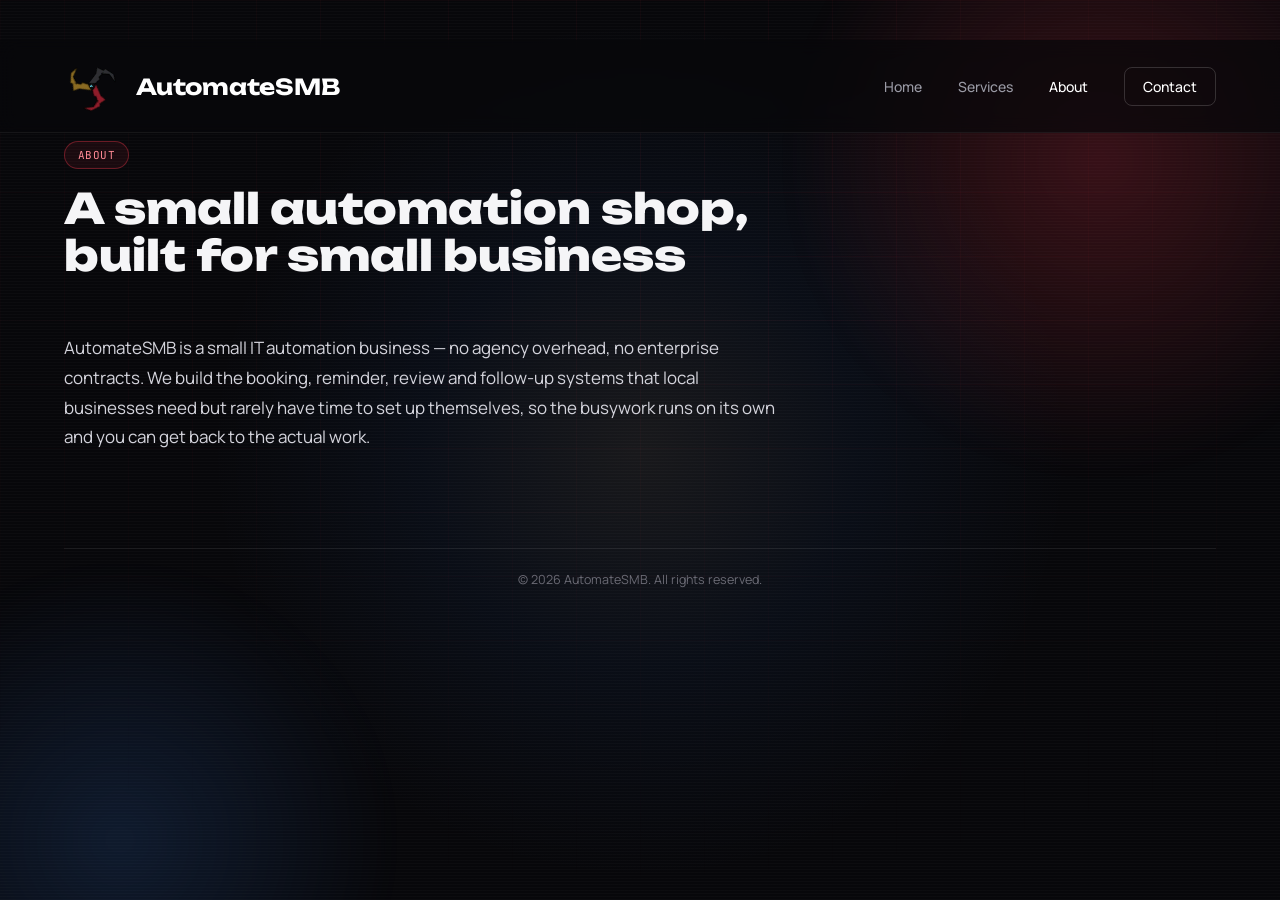
==== about.html @ adc05e36 "Add AutomateSMB site with updated pricing" ====
<!doctype html>
<html lang="en">
<head>
<meta charset="utf-8">
<meta name="viewport" content="width=device-width, initial-scale=1, viewport-fit=cover">
<title>About — AutomateSMB</title>
<meta name="description" content="AutomateSMB is a small IT automation business in Ottawa building booking, reminder, review and follow-up systems for local businesses — no agency overhead, no enterprise contracts.">
<link rel="icon" href="data:image/svg+xml,%3Csvg xmlns='http://www.w3.org/2000/svg' viewBox='0 0 64 64'%3E%3Crect width='64' height='64' rx='14' fill='%230d0e10'/%3E%3Ctext x='32' y='35' text-anchor='middle' dominant-baseline='central' font-family='Arial, sans-serif' font-weight='800' font-size='34' fill='%236FE8FF'%3EA%3C/text%3E%3C/svg%3E">
<link rel="preconnect" href="https://fonts.googleapis.com">
<link href="https://fonts.googleapis.com/css2?family=Unbounded:wght@500;700;800;900&family=Manrope:wght@400;500;600&family=JetBrains+Mono:wght@400;500;600&display=swap" rel="stylesheet">
<link rel="stylesheet" href="styles.css">
</head>
<body>

<div class="page" id="page">

  <!-- fine hologram scanlines -->
  <div style="position:absolute;inset:0;pointer-events:none;
    background-image:repeating-linear-gradient(0deg, rgba(255,255,255,0.02) 0px, rgba(255,255,255,0.02) 1px, transparent 1px, transparent 3px);"></div>

  <!-- circuit grid backdrop -->
  <div style="position:absolute;inset:0;pointer-events:none;
    background-image:
      linear-gradient(rgba(255,59,78,0.05) 1px, transparent 1px),
      linear-gradient(90deg, rgba(255,59,78,0.05) 1px, transparent 1px);
    background-size:64px 64px;
    -webkit-mask-image:radial-gradient(ellipse 1300px 850px at 50% 20%, black 0%, transparent 85%);
    mask-image:radial-gradient(ellipse 1300px 850px at 50% 20%, black 0%, transparent 85%);
  "></div>

  <!-- ambient glows -->
  <div class="parallax-slow" style="position:absolute;top:-160px;right:-140px;width:640px;height:640px;border-radius:999px;background:radial-gradient(circle, #FF3B4E33 0%, transparent 70%);filter:blur(10px);pointer-events:none;"></div>
  <div class="parallax-slow" style="position:absolute;bottom:-220px;left:-160px;width:560px;height:560px;border-radius:999px;background:radial-gradient(circle, #3D8BFF26 0%, transparent 70%);filter:blur(10px);pointer-events:none;"></div>

  <!-- soft light sheen that follows the cursor -->
  <div class="cursor-sheen" style="position:absolute;inset:0;pointer-events:none;"></div>

  <div class="shell">

    <!-- nav -->
    <div class="nav">
      <a href="index.html" style="display:flex;align-items:center;gap:16px;text-decoration:none;">
        <svg id="brand-mark-svg" width="56" height="56" viewBox="105 25 410 410" role="img" aria-label="AutomateSMB logo">
          <defs>
            <filter id="bladeShadow" x="-80%" y="-80%" width="260%" height="260%">
              <feDropShadow dx="3" dy="4" stdDeviation="3.5" flood-color="#000000" flood-opacity="0.8"/>
            </filter>
            <pattern id="brushed" patternUnits="userSpaceOnUse" width="4" height="4" patternTransform="rotate(-55)">
              <rect width="4" height="4" fill="none"/>
              <line x1="0.5" y1="0" x2="0.5" y2="4" stroke="#ffffff" stroke-opacity="0.16" stroke-width="0.5"/>
              <line x1="1.8" y1="0" x2="1.8" y2="4" stroke="#000000" stroke-opacity="0.16" stroke-width="0.5"/>
              <line x1="3" y1="0" x2="3" y2="4" stroke="#ffffff" stroke-opacity="0.08" stroke-width="0.4"/>
            </pattern>
            <polygon id="bladeShape" points="24,-20 55,-50 50,-66 82,-98 66,-91 127,-87 169,-31 158,-86 99,-124 84,-113 38,-135 29,-90 -24,-20"/>
          </defs>
          <g id="logo-spin-g">
          <g transform="translate(310,230) rotate(0)">
            <g filter="url(#bladeShadow)">
              <use href="#bladeShape" fill="#2a2c2f"/>
              <use href="#bladeShape" fill="url(#brushed)"/>
              <use href="#bladeShape" fill="none" stroke="#000000" stroke-width="3" stroke-linejoin="miter"/>
            </g>
          </g>
          <g transform="translate(310,230) rotate(120)">
            <g filter="url(#bladeShadow)">
              <use href="#bladeShape" fill="#8f1a26"/>
              <use href="#bladeShape" fill="url(#brushed)"/>
              <use href="#bladeShape" fill="none" stroke="#000000" stroke-width="3" stroke-linejoin="miter"/>
            </g>
          </g>
          <g transform="translate(310,230) rotate(240)">
            <g filter="url(#bladeShadow)">
              <use href="#bladeShape" fill="#8a6a1e"/>
              <use href="#bladeShape" fill="url(#brushed)"/>
              <use href="#bladeShape" fill="none" stroke="#000000" stroke-width="3" stroke-linejoin="miter"/>
            </g>
          </g>
          <circle cx="310" cy="230" r="18" fill="#0d0e10" stroke="#1c1f22" stroke-width="1.5" filter="url(#bladeShadow)"/>
          <text x="310" y="231" text-anchor="middle" dominant-baseline="central" font-family="'Unbounded',sans-serif" font-weight="800" font-size="21" fill="#6FE8FF">A</text>
          <polygon points="310,225 305,232 315,232" fill="#0d0e10"/>
          </g>
        </svg>
        <span style="font-family:'Unbounded',sans-serif;font-weight:700;font-size:22px;color:#fff;letter-spacing:-0.01em;">AutomateSMB</span>
      </a>
      <button id="nav-toggle" class="nav-toggle" type="button" aria-label="Menu" aria-expanded="false" aria-controls="nav-links">
        <svg class="icon-menu" width="20" height="20" viewBox="0 0 24 24" fill="none" stroke="currentColor" stroke-width="2" stroke-linecap="round"><path d="M4 6h16M4 12h16M4 18h16"/></svg>
        <svg class="icon-close" width="20" height="20" viewBox="0 0 24 24" fill="none" stroke="currentColor" stroke-width="2" stroke-linecap="round"><path d="M6 6l12 12M18 6L6 18"/></svg>
      </button>
      <div class="nav-links" id="nav-links">
        <a class="navlink" href="index.html">Home</a>
        <a class="navlink" href="services.html">Services</a>
        <a class="navlink active" href="about.html">About</a>
        <a href="contact.html" class="btn-ghost" style="border:1px solid rgba(255,255,255,0.16);border-radius:8px;padding:9px 18px;font-size:14px;font-weight:500;color:#fff;">Contact</a>
      </div>
    </div>

    <!-- page header -->
    <div class="page-header">
      <div class="page-kicker" style="border:1px solid rgba(255,59,78,0.35);background:rgba(255,59,78,0.08);color:#ff8a95;">ABOUT</div>
      <h1 style="margin:0 0 14px 0;font-family:'Unbounded',sans-serif;font-weight:800;font-size:clamp(28px,4vw,42px);line-height:1.12;color:#f5f5f7;text-wrap:balance;">A small automation shop, built for small business</h1>
    </div>

    <div style="max-width:720px;padding-bottom:40px;display:flex;flex-direction:column;gap:20px;">
      <p style="margin:0;font-size:17px;line-height:1.75;color:#d4d4dc;">AutomateSMB is a small IT automation business — no agency overhead, no enterprise contracts. We build the booking, reminder, review and follow-up systems that local businesses need but rarely have time to set up themselves, so the busywork runs on its own and you can get back to the actual work.</p>
    </div>

    <div class="site-footer">© 2026 AutomateSMB. All rights reserved.</div>

  </div>
</div>

<script>
(function () {
  "use strict";

  var page = document.getElementById('page');

  /* ---- nav logo spin + cursor sheen (same behavior as the home page) ---- */
  var reducedMotion = window.matchMedia('(prefers-reduced-motion: reduce)').matches;
  var logoSpinEl = document.getElementById('logo-spin-g');
  var logoAngle = 0, logoVel = 0, lastCursorX = null;
  function tickLogo() {
    if (!reducedMotion && logoSpinEl) {
      logoVel *= 0.94;
      logoAngle += logoVel;
      logoSpinEl.setAttribute('transform', 'rotate(' + logoAngle.toFixed(2) + ' 310 230)');
    }
    requestAnimationFrame(tickLogo);
  }
  requestAnimationFrame(tickLogo);
  function onPageMove(e) {
    var r = page.getBoundingClientRect();
    page.style.setProperty('--mx', Math.min(1, Math.max(0, (e.clientX - r.left) / r.width)));
    page.style.setProperty('--my', Math.min(1, Math.max(0, (e.clientY - r.top) / r.height)));
    if (lastCursorX !== null) {
      logoVel = Math.max(-45, Math.min(45, logoVel + (e.clientX - lastCursorX) * 0.7));
    }
    lastCursorX = e.clientX;
  }
  function onPageLeave() { page.style.setProperty('--mx', 0.5); page.style.setProperty('--my', 0.5); lastCursorX = null; }
  page.addEventListener('mousemove', onPageMove);
  page.addEventListener('mouseleave', onPageLeave);

  /* ---- mobile nav: hamburger toggle for the phone-width dropdown ---- */
  (function () {
    var navToggle = document.getElementById('nav-toggle');
    var navLinks = document.getElementById('nav-links');
    if (!navToggle || !navLinks) return;
    function closeMenu() {
      navLinks.classList.remove('open');
      navToggle.classList.remove('open');
      navToggle.setAttribute('aria-expanded', 'false');
    }
    navToggle.addEventListener('click', function () {
      var isOpen = navLinks.classList.toggle('open');
      navToggle.classList.toggle('open', isOpen);
      navToggle.setAttribute('aria-expanded', isOpen ? 'true' : 'false');
    });
    Array.prototype.forEach.call(navLinks.querySelectorAll('a'), function (a) {
      a.addEventListener('click', closeMenu);
    });
  })();
})();
</script>
</body>
</html>
---- styles.css ----
/* Shared styles across index.html / services.html / about.html — the
   brand's neon-circuit dark theme: black base, red accents, IG-page blue. */
:root{
  --bg:#07070a;
  --fg:#f5f5f7;
  --fg-muted:#a3a3ad;
  --fg-faint:#8f8f99;
  --accent-red:#FF3B4E;
  --accent-red-soft:#ff8a95;
  --accent-blue:#3D8BFF;
  --accent-blue-bright:#6FE8FF;
  --accent-gold:#E8B84B;
  color-scheme: dark;
}
*{box-sizing:border-box;}
html,body{background:var(--bg);height:100%;}
html{scroll-behavior:smooth;}
body{margin:0;color:var(--fg);font-family:'Manrope',system-ui,sans-serif;}
a{color:#fff;text-decoration:none;}
a.navlink{color:#9a9aa5;font-size:14px;font-weight:500;transition:color .15s ease;}
a.navlink:hover{color:#ffffff;}
a.navlink.active{color:#fff;}
.btn-primary{transition:transform .15s ease, box-shadow .15s ease;}
.btn-primary:hover{transform:translateY(-1px);}
.btn-ghost{transition:border-color .15s ease, background .15s ease;}
.btn-ghost:hover{background:rgba(255,255,255,0.04);}
.glass-card{transition:transform .15s ease, border-color .15s ease;}
.glass-card:hover{transform:translateY(-3px);}
@keyframes pulseGlow{0%,100%{opacity:.55}50%{opacity:1}}
.pulse-dot{animation:pulseGlow 2.4s ease-in-out infinite;}
@media (prefers-reduced-motion: reduce){ .pulse-dot{animation:none;opacity:.85;} }

.parallax-slow{transform:translate(calc((var(--mx,0.5) - 0.5) * 46px), calc((var(--my,0.5) - 0.5) * 46px));transition:transform .15s ease-out;}
.cursor-sheen{background:radial-gradient(circle at calc(var(--mx,0.5) * 100%) calc(var(--my,0.5) * 100%), rgba(255,255,255,0.07), rgba(61,139,255,0.05) 28%, transparent 55%);transition:background .1s linear;}

.page{width:100%;min-height:100vh;min-height:100dvh;position:relative;overflow:hidden;background:var(--bg);}
.shell{position:relative;display:flex;flex-direction:column;min-height:100vh;min-height:100dvh;padding:40px 64px 56px 64px;box-sizing:border-box;max-width:1600px;margin:0 auto;}

.nav{display:flex;align-items:center;justify-content:space-between;padding-bottom:56px;flex-wrap:wrap;gap:16px;position:sticky;top:env(safe-area-inset-top, 0px);z-index:50;background:rgba(7,7,10,0.72);backdrop-filter:blur(10px);-webkit-backdrop-filter:blur(10px);margin:0 -64px;padding-left:64px;padding-right:64px;padding-top:18px;padding-bottom:18px;border-bottom:1px solid rgba(255,255,255,0.06);}
.nav-links{display:flex;align-items:center;gap:36px;flex-wrap:wrap;}

/* mobile menu toggle: hidden on desktop/tablet, shown only under the phone breakpoint below */
.nav-toggle{display:none;background:rgba(255,255,255,0.04);border:1px solid rgba(255,255,255,0.16);border-radius:8px;width:42px;height:42px;align-items:center;justify-content:center;cursor:pointer;color:#fff;flex-shrink:0;padding:0;}
.nav-toggle .icon-close{display:none;}
.nav-toggle.open .icon-menu{display:none;}
.nav-toggle.open .icon-close{display:block;}

/* hero visual sits above the copy on every screen size — a 6-box ring needs
   room to breathe, and squeezing it into a fixed box beside the text clipped
   the outer labels at in-between widths. */
.hero-row{flex-grow:1;display:flex;flex-direction:column;align-items:center;gap:12px;padding-bottom:36px;}
.hero-copy{display:flex;flex-direction:column;justify-content:center;align-items:center;text-align:center;max-width:720px;order:2;}
.hero-scene{flex-shrink:0;position:relative;width:min(100%, 146vh);aspect-ratio:11/5;height:auto;border-radius:20px;order:1;margin:0 auto;}

/* mobile-only service picker — see the comment on #mobile-service-cards in
   index.html. Hidden by default (desktop uses the interactive 3D ring
   instead); shown and made scrollable only under the phone breakpoint. */
.hero-mobile-cards{display:none;}

.features-grid{display:grid;grid-template-columns:repeat(3, minmax(0, 1fr));gap:20px;}

/* generic inner page header (services / about) */
.page-header{padding-top:8px;padding-bottom:40px;max-width:720px;}
.page-kicker{display:inline-flex;align-items:center;gap:8px;border-radius:999px;padding:6px 13px;margin-bottom:16px;font-family:'JetBrains Mono',monospace;font-size:11px;letter-spacing:.04em;}

.about-section{padding-top:8px;scroll-margin-top:24px;}
.services-section{padding-top:8px;scroll-margin-top:24px;}
.contact-section{padding-top:56px;padding-bottom:8px;scroll-margin-top:24px;}

.site-footer{margin-top:56px;padding-top:22px;border-top:1px solid rgba(255,255,255,0.07);text-align:center;font-size:12.5px;color:#6b6b75;}

/* services accordion */
.service-accordion-item{border:1px solid rgba(255,255,255,0.09);border-radius:14px;background:rgba(255,255,255,0.035);margin-bottom:14px;overflow:hidden;transition:border-color .15s ease;scroll-margin-top:110px;}
.service-accordion-item.open{border-color:rgba(111,232,255,0.35);}
.service-accordion-header{width:100%;text-align:left;background:none;border:none;padding:20px 22px;display:flex;align-items:center;justify-content:space-between;gap:18px;cursor:pointer;color:inherit;font-family:inherit;}
.service-accordion-header:hover{background:rgba(255,255,255,0.03);}
.service-accordion-heading{display:flex;flex-direction:column;gap:6px;min-width:0;}
.service-accordion-title-row{display:flex;align-items:center;gap:10px;flex-wrap:wrap;}
.service-accordion-title{font-family:'Unbounded',sans-serif;font-weight:600;font-size:16px;color:#f0f0f2;}
.service-price-range{font-family:'JetBrains Mono',monospace;font-size:12px;color:#6FE8FF;background:rgba(111,232,255,0.08);border:1px solid rgba(111,232,255,0.25);border-radius:999px;padding:3px 10px;white-space:nowrap;}
.service-accordion-blurb{font-size:13.5px;line-height:1.5;color:#8f8f99;}
.service-chevron{flex-shrink:0;transition:transform .2s ease;color:#6FE8FF;}
.service-accordion-item.open .service-chevron{transform:rotate(180deg);}
.service-accordion-body{padding:0 22px 26px 22px;display:flex;flex-direction:column;gap:22px;}
.service-intro{font-size:14.5px;line-height:1.65;color:#a3a3ad;padding-top:4px;border-top:1px solid rgba(255,255,255,0.07);padding-top:18px;}

.service-tier-row{border:1px solid rgba(255,255,255,0.09);background:rgba(255,255,255,0.03);border-radius:12px;padding:18px 20px;}
.service-tier-head{display:flex;align-items:baseline;justify-content:space-between;gap:12px;margin-bottom:8px;flex-wrap:wrap;}
.service-tier-name{font-family:'Unbounded',sans-serif;font-weight:600;font-size:14.5px;color:#f0f0f2;}
.service-tier-price{font-family:'JetBrains Mono',monospace;font-size:13px;color:#6FE8FF;white-space:nowrap;}
.service-tier-desc{font-size:13.5px;line-height:1.55;color:#8f8f99;margin-bottom:12px;}
.service-tier-bullets{margin:0 0 12px 0;padding-left:18px;font-size:13.5px;line-height:1.65;color:#a3a3ad;}
.service-tier-bullets li{margin-bottom:4px;}
.service-tier-meta{display:flex;flex-wrap:wrap;gap:8px;}
.service-tier-meta span{font-size:11.5px;font-family:'JetBrains Mono',monospace;color:#8f8f99;background:rgba(255,255,255,0.04);border:1px solid rgba(255,255,255,0.08);border-radius:6px;padding:4px 9px;}

.service-notes{border-top:1px solid rgba(255,255,255,0.07);padding-top:16px;}
.service-notes-title{font-family:'Unbounded',sans-serif;font-weight:600;font-size:12.5px;letter-spacing:.03em;color:#E8B84B;margin-bottom:10px;text-transform:uppercase;}
.service-notes ul{margin:0;padding-left:18px;font-size:13.5px;line-height:1.65;color:#8f8f99;}
.service-notes li{margin-bottom:6px;}

@media (max-width: 980px){
  .shell{padding:28px 24px 40px 24px;}
  .hero-copy{max-width:100%;}
  .features-grid{grid-template-columns:1fr;}
  .nav-links{gap:20px;}
  .nav{margin:0 -24px;padding-left:24px;padding-right:24px;}
}
@media (max-width: 480px){
  .shell{padding:22px 16px 32px 16px;}
  .nav{margin:0 -16px;padding-left:16px;padding-right:16px;}
}

/* phone nav: collapse the links into a hamburger-opened dropdown */
@media (max-width: 680px){
  .nav-toggle{display:inline-flex;}
  .nav-links{display:none;position:absolute;top:100%;left:0;right:0;flex-direction:column;align-items:stretch;gap:0;background:#0b0b0f;border-bottom:1px solid rgba(255,255,255,0.09);padding:6px 22px 18px 22px;box-shadow:0 18px 30px -18px rgba(0,0,0,0.6);}
  .nav-links.open{display:flex;}
  .nav-links a.navlink{padding:14px 2px;border-bottom:1px solid rgba(255,255,255,0.06);width:100%;}
  .nav-links a.btn-ghost{margin-top:14px;text-align:center;}

  /* the wide 11:5 box is great on desktop but starves a narrow phone of
     height — a squarer ratio here gives the ring room to breathe instead
     of squashing into a thin strip. 8:5 is as square as this ring can go
     without its side labels clipping (verified by render, not just math). */
  .hero-scene{aspect-ratio:8/5;
    /* run past the page's own side gutter here (matches .shell's 24px
       padding in this range) so the ring gets every extra pixel of width
       the screen actually has, instead of shrinking to stay inside it. */
    margin-left:-24px;margin-right:-24px;width:calc(100% + 48px);}

  /* the actual service picker on phones — plain native horizontal scroll,
     one snap-stop per card. No JS drag math of any kind: this is just
     overflow-x + scroll-snap, which every mobile browser has implemented
     for years, so it can't get tangled up in touch-event edge cases the
     way the 3D ring did. */
  .hero-mobile-cards{
    display:flex;
    order:2;
    gap:9px;
    width:calc(100% + 48px);
    margin:2px -24px 6px -24px;
    padding:2px 24px 10px 24px;
    overflow-x:auto;
    -webkit-overflow-scrolling:touch;
    scroll-snap-type:x proximity;
    scrollbar-width:none;
  }
  .hero-mobile-cards::-webkit-scrollbar{display:none;}
  .hero-mobile-cards .mcard{
    scroll-snap-align:start;
    flex:0 0 auto;
    -webkit-tap-highlight-color:transparent;
    font-family:'JetBrains Mono',monospace;
    font-size:13px;
    font-weight:500;
    color:#f5f5f7;
    white-space:nowrap;
    background:rgba(255,255,255,0.05);
    border:1px solid rgba(111,232,255,0.28);
    border-radius:999px;
    padding:11px 18px;
    cursor:pointer;
  }
  .hero-mobile-cards .mcard:active{background:rgba(111,232,255,0.14);}
  .hero-mobile-cards .mcard-core{color:#6FE8FF;border-color:rgba(255,59,78,0.4);background:rgba(255,59,78,0.08);}

  .hero-copy{order:3;}
}
@media (max-width: 480px){
  .hero-scene{margin-left:-16px;margin-right:-16px;width:calc(100% + 32px);}
  .hero-mobile-cards{width:calc(100% + 32px);margin:2px -16px 6px -16px;padding:2px 16px 10px 16px;}
}

/* hero copy text is set with inline sizes tuned for desktop, so it reads
   small next to the enlarged mobile ring — bump it back up on phones.
   !important is required to beat the inline style="font-size:...". */
@media (max-width: 680px){
  .hero-kicker-text{font-size:13px !important;}
  .hero-h1{font-size:40px !important;}
  .hero-tagline{font-size:14.5px !important;}
  .hero-desc{font-size:18px !important;}
  .hero-cta{font-size:16.5px !important;padding:15px 26px !important;}
}
@media (max-width: 420px){
  .hero-h1{font-size:34px !important;}
}
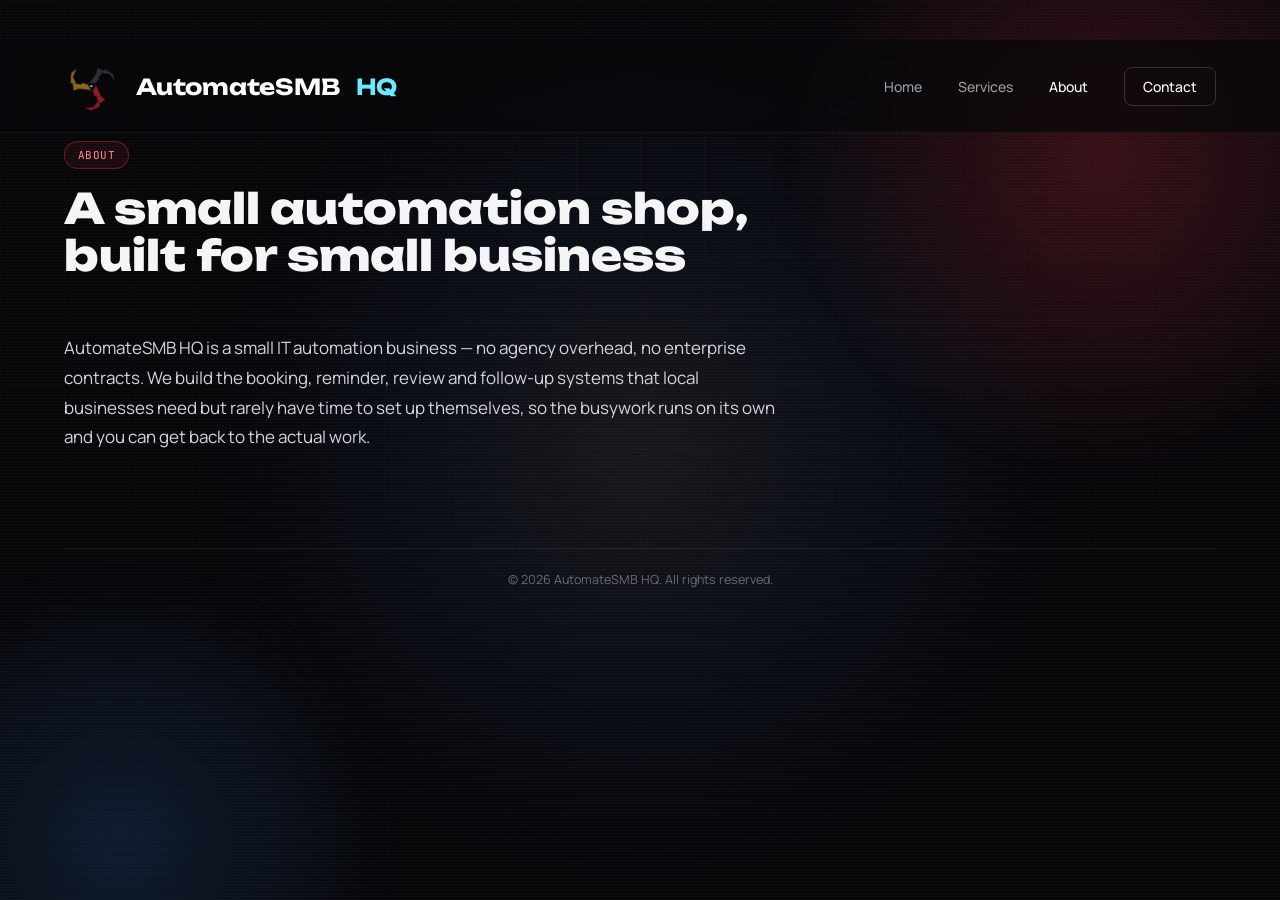
==== commit 7c62b6b5: "Rebrand to AutomateSMB HQ across titles, nav, footer and meta descriptions" ====
--- a/about.html
+++ b/about.html
@@ -3,8 +3,8 @@
 <head>
 <meta charset="utf-8">
 <meta name="viewport" content="width=device-width, initial-scale=1, viewport-fit=cover">
-<title>About — AutomateSMB</title>
-<meta name="description" content="AutomateSMB is a small IT automation business in Ottawa building booking, reminder, review and follow-up systems for local businesses — no agency overhead, no enterprise contracts.">
+<title>About — AutomateSMB HQ</title>
+<meta name="description" content="AutomateSMB HQ is a small IT automation business in Ottawa building booking, reminder, review and follow-up systems for local businesses — no agency overhead, no enterprise contracts.">
 <link rel="icon" href="data:image/svg+xml,%3Csvg xmlns='http://www.w3.org/2000/svg' viewBox='0 0 64 64'%3E%3Crect width='64' height='64' rx='14' fill='%230d0e10'/%3E%3Ctext x='32' y='35' text-anchor='middle' dominant-baseline='central' font-family='Arial, sans-serif' font-weight='800' font-size='34' fill='%236FE8FF'%3EA%3C/text%3E%3C/svg%3E">
 <link rel="preconnect" href="https://fonts.googleapis.com">
 <link href="https://fonts.googleapis.com/css2?family=Unbounded:wght@500;700;800;900&family=Manrope:wght@400;500;600&family=JetBrains+Mono:wght@400;500;600&display=swap" rel="stylesheet">
@@ -80,7 +80,7 @@
           <polygon points="310,225 305,232 315,232" fill="#0d0e10"/>
           </g>
         </svg>
-        <span style="font-family:'Unbounded',sans-serif;font-weight:700;font-size:22px;color:#fff;letter-spacing:-0.01em;">AutomateSMB</span>
+        <span style="font-family:'Unbounded',sans-serif;font-weight:700;font-size:22px;color:#fff;letter-spacing:-0.01em;">AutomateSMB</span><span style="font-family:'Unbounded',sans-serif;font-weight:700;font-size:22px;color:#6FE8FF;letter-spacing:-0.01em;"> HQ</span>
       </a>
       <button id="nav-toggle" class="nav-toggle" type="button" aria-label="Menu" aria-expanded="false" aria-controls="nav-links">
         <svg class="icon-menu" width="20" height="20" viewBox="0 0 24 24" fill="none" stroke="currentColor" stroke-width="2" stroke-linecap="round"><path d="M4 6h16M4 12h16M4 18h16"/></svg>
@@ -101,10 +101,10 @@
     </div>
 
     <div style="max-width:720px;padding-bottom:40px;display:flex;flex-direction:column;gap:20px;">
-      <p style="margin:0;font-size:17px;line-height:1.75;color:#d4d4dc;">AutomateSMB is a small IT automation business — no agency overhead, no enterprise contracts. We build the booking, reminder, review and follow-up systems that local businesses need but rarely have time to set up themselves, so the busywork runs on its own and you can get back to the actual work.</p>
+      <p style="margin:0;font-size:17px;line-height:1.75;color:#d4d4dc;">AutomateSMB HQ is a small IT automation business — no agency overhead, no enterprise contracts. We build the booking, reminder, review and follow-up systems that local businesses need but rarely have time to set up themselves, so the busywork runs on its own and you can get back to the actual work.</p>
     </div>
 
-    <div class="site-footer">© 2026 AutomateSMB. All rights reserved.</div>
+    <div class="site-footer">© 2026 AutomateSMB HQ. All rights reserved.</div>
 
   </div>
 </div>
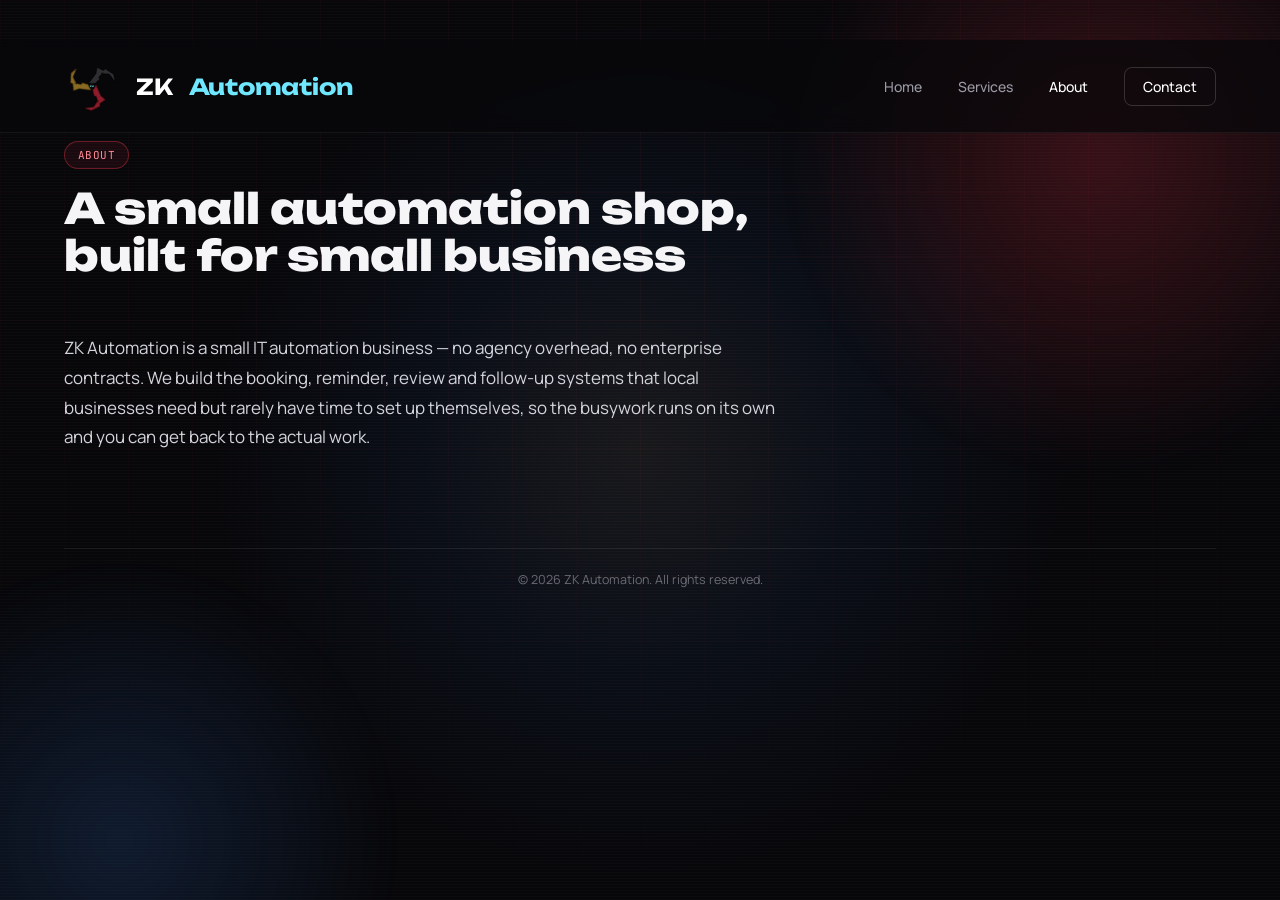
==== commit 799deba1: "Rebrand from AutomateSMB HQ to ZK Automation" ====
--- a/about.html
+++ b/about.html
@@ -3,8 +3,8 @@
 <head>
 <meta charset="utf-8">
 <meta name="viewport" content="width=device-width, initial-scale=1, viewport-fit=cover">
-<title>About — AutomateSMB HQ</title>
-<meta name="description" content="AutomateSMB HQ is a small IT automation business in Ottawa building booking, reminder, review and follow-up systems for local businesses — no agency overhead, no enterprise contracts.">
+<title>About — ZK Automation</title>
+<meta name="description" content="ZK Automation is a small IT automation business in Ottawa building booking, reminder, review and follow-up systems for local businesses — no agency overhead, no enterprise contracts.">
 <link rel="icon" href="data:image/svg+xml,%3Csvg xmlns='http://www.w3.org/2000/svg' viewBox='0 0 64 64'%3E%3Crect width='64' height='64' rx='14' fill='%230d0e10'/%3E%3Ctext x='32' y='35' text-anchor='middle' dominant-baseline='central' font-family='Arial, sans-serif' font-weight='800' font-size='34' fill='%236FE8FF'%3EA%3C/text%3E%3C/svg%3E">
 <link rel="preconnect" href="https://fonts.googleapis.com">
 <link href="https://fonts.googleapis.com/css2?family=Unbounded:wght@500;700;800;900&family=Manrope:wght@400;500;600&family=JetBrains+Mono:wght@400;500;600&display=swap" rel="stylesheet">
@@ -40,7 +40,7 @@
     <!-- nav -->
     <div class="nav">
       <a href="index.html" style="display:flex;align-items:center;gap:16px;text-decoration:none;">
-        <svg id="brand-mark-svg" width="56" height="56" viewBox="105 25 410 410" role="img" aria-label="AutomateSMB logo">
+        <svg id="brand-mark-svg" width="56" height="56" viewBox="105 25 410 410" role="img" aria-label="ZK Automation logo">
           <defs>
             <filter id="bladeShadow" x="-80%" y="-80%" width="260%" height="260%">
               <feDropShadow dx="3" dy="4" stdDeviation="3.5" flood-color="#000000" flood-opacity="0.8"/>
@@ -76,11 +76,11 @@
             </g>
           </g>
           <circle cx="310" cy="230" r="18" fill="#0d0e10" stroke="#1c1f22" stroke-width="1.5" filter="url(#bladeShadow)"/>
-          <text x="310" y="231" text-anchor="middle" dominant-baseline="central" font-family="'Unbounded',sans-serif" font-weight="800" font-size="21" fill="#6FE8FF">A</text>
+          <text x="310" y="231" text-anchor="middle" dominant-baseline="central" font-family="'Unbounded',sans-serif" font-weight="800" font-size="15" fill="#6FE8FF">ZK</text>
           <polygon points="310,225 305,232 315,232" fill="#0d0e10"/>
           </g>
         </svg>
-        <span style="font-family:'Unbounded',sans-serif;font-weight:700;font-size:22px;color:#fff;letter-spacing:-0.01em;">AutomateSMB</span><span style="font-family:'Unbounded',sans-serif;font-weight:700;font-size:22px;color:#6FE8FF;letter-spacing:-0.01em;"> HQ</span>
+        <span style="font-family:'Unbounded',sans-serif;font-weight:700;font-size:22px;color:#fff;letter-spacing:-0.01em;">ZK </span><span style="font-family:'Unbounded',sans-serif;font-weight:700;font-size:22px;color:#6FE8FF;letter-spacing:-0.01em;">Automation</span>
       </a>
       <button id="nav-toggle" class="nav-toggle" type="button" aria-label="Menu" aria-expanded="false" aria-controls="nav-links">
         <svg class="icon-menu" width="20" height="20" viewBox="0 0 24 24" fill="none" stroke="currentColor" stroke-width="2" stroke-linecap="round"><path d="M4 6h16M4 12h16M4 18h16"/></svg>
@@ -101,10 +101,10 @@
     </div>
 
     <div style="max-width:720px;padding-bottom:40px;display:flex;flex-direction:column;gap:20px;">
-      <p style="margin:0;font-size:17px;line-height:1.75;color:#d4d4dc;">AutomateSMB HQ is a small IT automation business — no agency overhead, no enterprise contracts. We build the booking, reminder, review and follow-up systems that local businesses need but rarely have time to set up themselves, so the busywork runs on its own and you can get back to the actual work.</p>
+      <p style="margin:0;font-size:17px;line-height:1.75;color:#d4d4dc;">ZK Automation is a small IT automation business — no agency overhead, no enterprise contracts. We build the booking, reminder, review and follow-up systems that local businesses need but rarely have time to set up themselves, so the busywork runs on its own and you can get back to the actual work.</p>
     </div>
 
-    <div class="site-footer">© 2026 AutomateSMB HQ. All rights reserved.</div>
+    <div class="site-footer">© 2026 ZK Automation. All rights reserved.</div>
 
   </div>
 </div>
